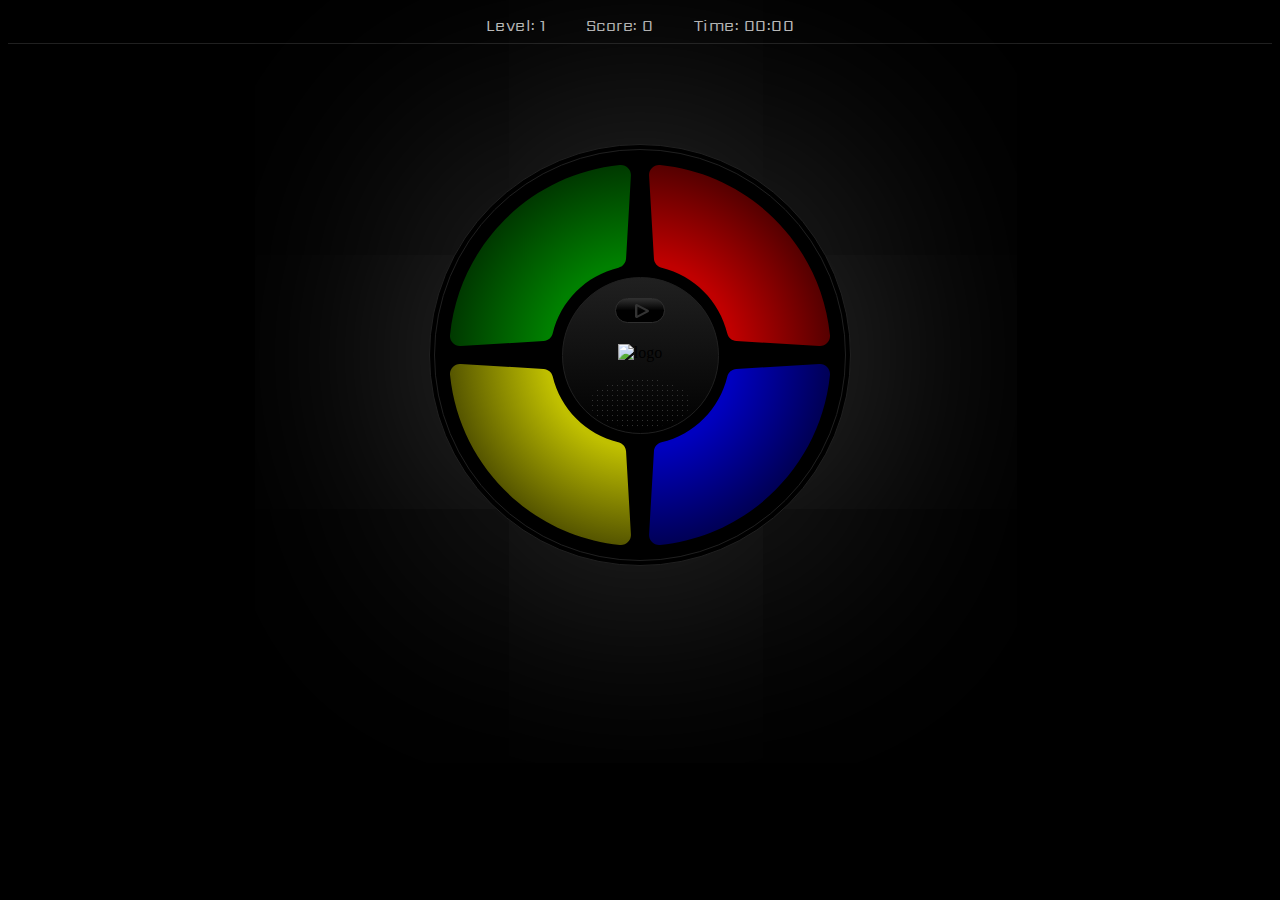
==== index.html @ 6c6303a7 "Edit SIMON GAME" ====
<!DOCTYPE html>
<html lang="en">
<head>
    <meta charset="UTF-8">
    <meta name="viewport" content="width=device-width, initial-scale=1.0">
    <title>Simon Game</title>
    <link rel="stylesheet" href="./normalize.css">
    <link rel="stylesheet" href="./fonts.css">
    <link rel="stylesheet" type="text/css" href="./styles.css">
    <link rel="stylesheet" href="./breakpoints.css">
</head>
<body>
    <div id="bar">
        <span id="level">Level: 1</span>
        <span id="score">
            Score: <span id="points">0</span>
        </span>
        <span id="timer">
            Time: <span id="minutes">00</span>:<span id="seconds">00</span>
        </span>
    </div>
    <div id="board-container">
        <div id="board">
            <div id="center-circle">
                <div id="button-container">
                    <button id="start-button" onclick="startGame()">
                        <img id="power-icon" src="./img/play-icon.svg" alt="power-icon"/>
                        <img id="play-icon" src="./img/play-icon.svg" alt="play-icon" style="display: none"/>
                        <img id="reset-icon" src="./img/reset-icon.svg" alt="reset-icon" style="display: none"/>
                    </button>
                </div>
                <img id="logo" src="./img/simon-logo.svg" alt="logo"/>
                <div id="semicirculo"></div>
            </div>
            <button class="button" id="green-button" onclick="handleButtonClick(0)"></button>
            <button class="button" id="red-button" onclick="handleButtonClick(1)"></button>
            <button class="button" id="blue-button" onclick="handleButtonClick(2)"></button>
            <button class="button" id="yellow-button" onclick="handleButtonClick(3)"></button>
            <!-- <button class="btn green" id="green-button" onclick="handleButtonClick(0)"></button>
            <button class="btn red" id="red-button" onclick="handleButtonClick(1)"></button>
            <button class="btn yellow" id="blue-button" onclick="handleButtonClick(2)"></button>
            <button class="btn blue" id="yellow-button" onclick="handleButtonClick(3)"></button> -->
        </div>
        <p class="game-over" id="game-over">GAME<br>OVER</p>
    </div>
    <script src="./script.js"></script>
</body>
</html>
---- fonts.css ----
@font-face {
    font-family: 'Early GameBoy';
    src: url(./fonts/early-gameboy.ttf);
}

@font-face {
    font-family: 'De Pixel';
    src: url(./fonts/depixelhalbfett.ttf);
}

@font-face {
    font-family: 'Sarpanch Black';
    src: url(./fonts/sarpanch-black.ttf);
}

@font-face {
    font-family: 'Sarpanch Bold';
    src: url(./fonts/sarpanch-bold.ttf);
}

@font-face {
    font-family: 'Sarpanch ExtraBold';
    src: url(./fonts/sarpanch-extrabold.ttf);
}

@font-face {
    font-family: 'Sarpanch Medium';
    src: url(./fonts/sarpanch-medium.ttf);
}

@font-face {
    font-family: 'Sarpanch Regular';
    src: url(./fonts/sarpanch-regular.ttf);
}

@font-face {
    font-family: 'Sarpanch SemiBold';
    src: url(./fonts/sarpanch-semibold.ttf);
}
---- styles.css ----
body {
    background-color: #000000;
    display: flex;
    flex-direction: column;
    justify-content: flex-start;
    align-items: center;
}

#bar {
    display: flex;
    flex-direction: row;
    justify-content: center;
    align-items: center;
    background-color: #000000;
    border-bottom: 1px solid #202020;
    width: 100%;
    height: 35px;
    margin-bottom: 50px;
}

#board-container {
    position: relative;
    width: 420px;
    height: 420px;
    border-radius: 50%;
    background-color: #000000;
    display: flex;
    justify-content: center;
    align-items: center;
    margin: 50px;
    box-shadow: 0 0 500px #454545;
    border: 1px solid #202020;
}

#board {
    position: relative;
    width: 410px;
    height: 410px;
    border-radius: 50%;
    background-color: #000000;
    display: flex;
    justify-content: center;
    align-items: center;
    border: 1px solid #202020;
}

#center-circle {
    display: flex;
    flex-direction: column;
    width: 155px;
    height: 155px;
    border: 1px solid #202020;
    border-radius: 50%;
    justify-content: center;
    align-items: center;
    background: #000000 linear-gradient(#202020 0%, #000000 100%);
}

#logo {
    height: 23px;
}

#start-button {
    display: flex;
    width: 50px;
    height: 25px;
    font-size: 12px;
    background: #000000 linear-gradient(#2f2f2f 0%, #000000 50%);
    border-radius: 50px;
    cursor: pointer;
    border: none;
    justify-content: center;
    align-items: center;
    border: 1px solid #2f2f2f;
    color: #ffffff
}

#button-container {
    display: flex;
    justify-content: center;
    align-items: center;
    height: 66px;
}

#power-icon,
#reset-icon {
    width: 14px;
    /* height: 14px; */
}

#power-icon,
#play-icon {
    margin-left: 4.5px;
}

#semicirculo {
    width: 100px;
    height: 50px;
    margin: 11px 0 5px 0;
    background: radial-gradient(#333333 0.5px, transparent 0);
    background-size: 5px 5px;
    border-radius: 100% 100% 100% 100%;
}

.button {
    position: absolute;
    width: 380px;
    height: 380px;
    /* opacity: 0.5; */
    cursor: pointer;
    border: none;
    clip-path: path("m102.75,168.34h0c7.8-32.4,33.34-57.9,65.77-65.63h0c4.22-1.01,7.29-4.73,7.55-9.12l4.85-83.01c.36-6.16-4.9-11.14-11.04-10.53C80.28,9.05,9.05,80.28.05,169.88c-.62,6.14,4.36,11.4,10.53,11.04l83.01-4.85c4.45-.26,8.22-3.41,9.16-7.72h0Z");
}

#green-button {
    transform: rotate(0deg);
    /* background: radial-gradient(circle, green 35%, #000000 100%); */
    background: radial-gradient(circle, rgb(0, 128, 0) 35%, #000000 100%);
    /* background: radial-gradient(circle, rgb(0, 192, 0) 35%, #000000 100%); */
}

#red-button {
    transform: rotate(90deg);
    /* background: radial-gradient(circle, red 35%, #000000 100%); */
    background: radial-gradient(circle, rgb(192, 0, 0) 35%, #000000 100%);
    /* background: radial-gradient(circle, rgb(255, 0, 0) 35%, #000000 100%); */
}

#blue-button {
    transform: rotate(180deg);
    /* background: radial-gradient(circle, blue 35%, #000000 100%); */
    background: radial-gradient(circle, rgb(0, 0, 192) 35%, #000000 100%);
    /* background: radial-gradient(circle, rgb(0, 0, 255) 35%, #000000 100%); */
}

#yellow-button {
    transform: rotate(270deg);
    /* background: radial-gradient(circle, yellow 35%, #000000 100%); */
    background: radial-gradient(circle, rgb(192, 192, 0) 35%, #000000 100%);
    /* background: radial-gradient(circle, rgb(255, 255, 0) 35%, #000000 100%); */
}

h2 {
    color: #ffffff;
    margin: 30px;
}

#level,
#score,
#timer {
    font-family: 'Sarpanch Regular';
    text-align: center;
    font-size: 16px;
    color: #c0c0c0;
    margin: 20px;
    letter-spacing: 0.5px;
}

.active {
    /* opacity: 1; */
    /* filter: brightness(150%) contrast(150%); */
    filter: brightness(150%);
    /* filter: contrast(150%); */
  }
  

.button:active {
    /* opacity: 1; */
    /* filter: brightness(150%) contrast(150%); */
    filter: brightness(150%);
    /* filter: contrast(150%); */
  }

.game-over {
    position: absolute;
    text-align: center;
    font-size: 100px;
    color: #ff0000;
    font-family: 'Sarpanch Black';
    line-height: 75px;
    display: none;
    -webkit-text-stroke: 2px rgb(255, 255, 255);
}
---- breakpoints.css ----
/*
  device = laptops, desktops
  screen = B/w 1025px x 1280px
  MacBook Pro (Retina, Mid 2012) = width: 2880px x height:1800px
 */
 @media only screen and (min-width: 1024px) {
}

/*
  device = tablets
  screen = B/w 768px x 1024px
 */
@media only screen and (min-width: 640px) and (max-width: 1023px) {
}

/*
  device = mobiles
  screen = B/w 320px x 768px
  iPhone 11 Pro Max = width: 1242px x height:2688px
 */
@media only screen and (max-width: 639px) {
}
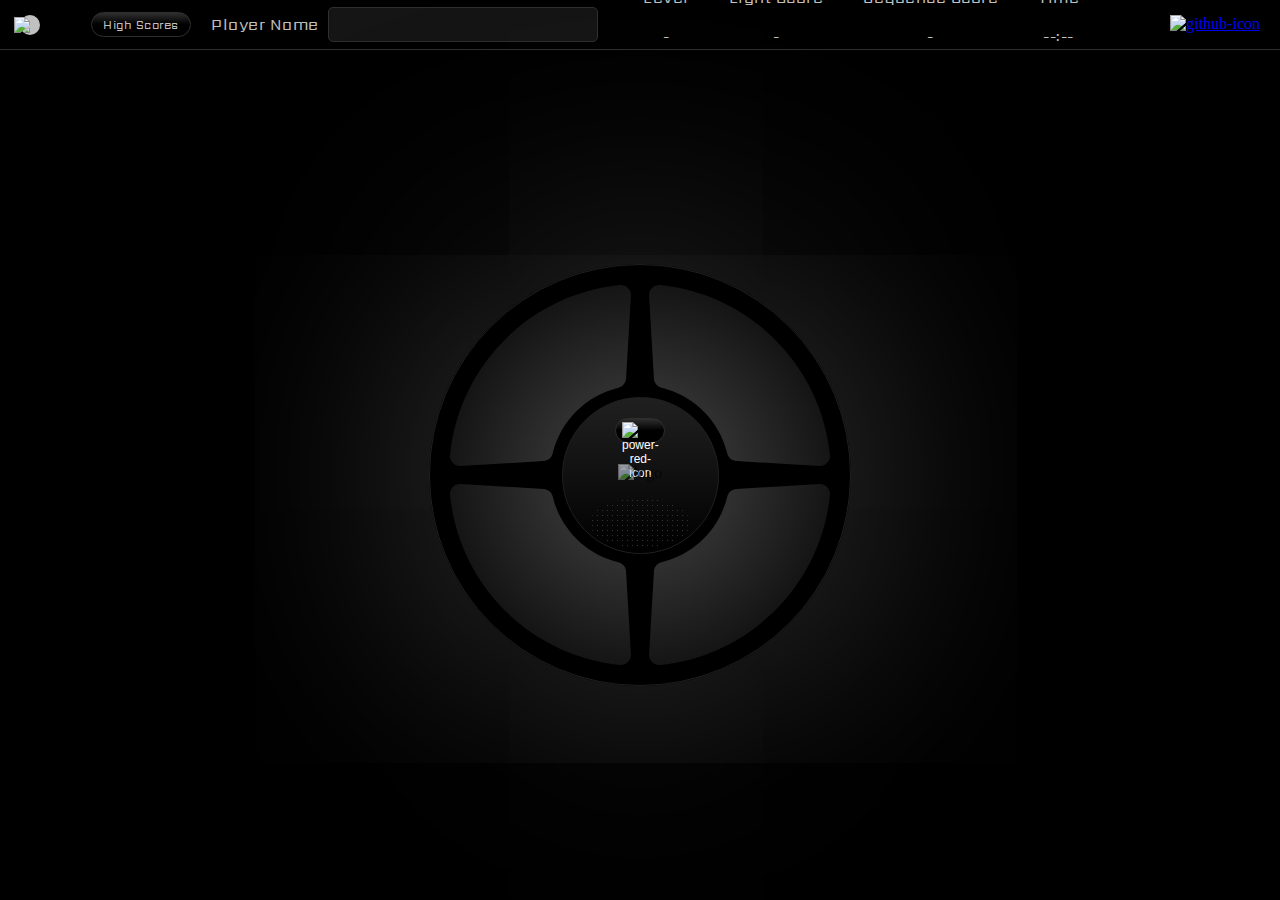
==== commit 324f000e: "Edit SIMON GAME" ====
--- a/index.html
+++ b/index.html
@@ -11,37 +11,84 @@
 </head>
 <body>
     <div id="bar">
-        <span id="level">Level: 1</span>
-        <span id="score">
-            Score: <span id="points">0</span>
-        </span>
-        <span id="timer">
-            Time: <span id="minutes">00</span>:<span id="seconds">00</span>
-        </span>
+        <a id="user-icon-container" href="./subscription.html" title="User">
+            <img id="user-icon" src="./img/user.svg" alt="user-icon"/>
+        </a>
+        <div id="central-bar">
+            <button id="high-scores-button" onclick="handleHighScores()">High Scores</button>
+            <span id="player-name-container">
+                <label for="player-name">Player Name</label>
+                <input type="text" id="player-name" placeholder="" disabled/>
+            </span>
+            <span id="level">
+                Level<p id="level-number">-</p>
+            </span>
+            <span id="light-score">
+                Light Score<p id="light-score-points">-</p>
+            </span>
+            <span id="sequence-score">
+                Sequence Score<p id="sequence-score-points">-</p>
+            </span>
+            <span id="timer">
+                Time<p id="timer-content"><span id="minutes">--</span>:<span id="seconds">--</span></p>
+            </span>
+        </div>
+        <a id="github-icon-container" href="https://github.com/pedrotraverso/SIMON-GAME.git" target="_blank" title="GitHub">
+            <img id="github-icon" src="./img/github-icon.svg" alt="github-icon"/>
+        </a>
     </div>
-    <div id="board-container">
-        <div id="board">
+    <div id="high-scores-container">
+        <div id="hidden-high-scores-container">
+            <div id="high-scores-title">
+                <h2>High Scores</h2>
+                <button id="delete-high-scores-button" title="Delete">
+                    <img id="delete-icon" src="./img/delete.svg" alt="delete-icon"/>
+                </button>
+            </div>
+            <table id="high-scores-table">
+                <thead>
+                    <tr>
+                        <th>Player</th>
+                        <th>Level</th>
+                        <th>Light Score</th>
+                        <th>Date</th>
+                        <th>Time</th>
+                    </tr>
+                </thead>
+                <tbody></tbody>
+            </table>
+        </div>
+    </div>
+    <div id="main-container">
+        <div id="board-container">
             <div id="center-circle">
-                <div id="button-container">
-                    <button id="start-button" onclick="startGame()">
-                        <img id="power-icon" src="./img/play-icon.svg" alt="power-icon"/>
-                        <img id="play-icon" src="./img/play-icon.svg" alt="play-icon" style="display: none"/>
-                        <img id="reset-icon" src="./img/reset-icon.svg" alt="reset-icon" style="display: none"/>
+                <div id="board-buttons-container">
+                    <button id="turn-on-button" title="Turn-on">
+                        <img id="power-red-icon" src="./img/power-red-icon.svg" alt="power-red-icon"/>
+                    </button>
+                    <button id="turn-off-button" title="Turn-off">
+                        <img id="power-green-icon" src="./img/power-green-icon.svg" alt="power-green-icon"/>
+                    </button>
+                    <button id="play-restart-button">
+                        <img id="play-icon" src="./img/play-icon.svg" alt="play-icon"/>
+                        <img id="restart-icon" src="./img/restart-icon.svg" alt="restart-icon"/>
                     </button>
                 </div>
                 <img id="logo" src="./img/simon-logo.svg" alt="logo"/>
-                <div id="semicirculo"></div>
+                <div id="semicircle"></div>
             </div>
-            <button class="button" id="green-button" onclick="handleButtonClick(0)"></button>
-            <button class="button" id="red-button" onclick="handleButtonClick(1)"></button>
-            <button class="button" id="blue-button" onclick="handleButtonClick(2)"></button>
-            <button class="button" id="yellow-button" onclick="handleButtonClick(3)"></button>
-            <!-- <button class="btn green" id="green-button" onclick="handleButtonClick(0)"></button>
-            <button class="btn red" id="red-button" onclick="handleButtonClick(1)"></button>
-            <button class="btn yellow" id="blue-button" onclick="handleButtonClick(2)"></button>
-            <button class="btn blue" id="yellow-button" onclick="handleButtonClick(3)"></button> -->
+            <button class="light-button" id="green-button" onclick="handleLightButtonClick(0)"></button>
+            <button class="light-button" id="red-button" onclick="handleLightButtonClick(1)"></button>
+            <button class="light-button" id="blue-button" onclick="handleLightButtonClick(2)"></button>
+            <button class="light-button" id="yellow-button" onclick="handleLightButtonClick(3)"></button>
         </div>
-        <p class="game-over" id="game-over">GAME<br>OVER</p>
+        <div id="game-over-container">
+            <h1>GAME OVER</h1>
+            <div id="game-over-buttons-container">
+                <button class="game-over-button" title="Restart" onclick="restartGame()">Restart</button>
+                <button class="game-over-button" title="Exit" onclick="exitGame()">Exit</button>
+            </div>
+        </div>
     </div>
     <script src="./script.js"></script>
 </body>
--- a/styles.css
+++ b/styles.css
@@ -1,46 +1,80 @@
 body {
+    display: grid;
+    grid-template-rows: 50px 1fr;
+    grid-template-columns: 30% 1fr;
+    height: 100vh;
+    margin: 0;
     background-color: #000000;
+}
+
+#bar {
+    grid-column-start: 1;
+    grid-column-end: 3;
+    display: flex;
+    flex-direction: row;
+    justify-content: space-between;
+    align-items: center;
+    background-color:#000000;
+    border-bottom: 1px solid #2f2f2f;
+}
+
+#central-bar {
+    display: flex;
+    justify-content: center;
+    align-items: center;
+}
+
+#high-scores-container {
+    display: none;
+    grid-column-start: 1;
+    grid-column-end: 2;
+    grid-row-start: 2;
+    grid-row-end: 3;
+    background-color: #000000;
+    flex-direction: row;
+    justify-content: center;
+    align-items: flex-start;
+    border-right: 1px solid #2f2f2f;
+    font-family: 'Sarpanch Regular';
+    text-align: center;
+    font-size: 14px;
+    color: #c0c0c0;
+    letter-spacing: 0.5px;
+}
+
+#hidden-high-scores-container {
+    width: 100%;
+    padding: 0 30px;
+}
+
+#main-container {
+    grid-column-start: 1;
+    grid-column-end: 3;
+    grid-row-start: 2;
+    grid-row-end: 3;
+    background-color: #000000;
+    display: flex;
+    justify-content: center;
+    align-items: center;
+}
+
+#main-container {
     display: flex;
     flex-direction: column;
-    justify-content: flex-start;
-    align-items: center;
-}
-
-#bar {
-    display: flex;
-    flex-direction: row;
-    justify-content: center;
-    align-items: center;
-    background-color: #000000;
-    border-bottom: 1px solid #202020;
-    width: 100%;
-    height: 35px;
-    margin-bottom: 50px;
+    justify-content: center;
+    align-items: center;
 }
 
 #board-container {
     position: relative;
-    width: 420px;
-    height: 420px;
+    min-width: 420px;
+    min-height: 420px;
     border-radius: 50%;
-    background-color: #000000;
     display: flex;
     justify-content: center;
     align-items: center;
     margin: 50px;
     box-shadow: 0 0 500px #454545;
-    border: 1px solid #202020;
-}
-
-#board {
-    position: relative;
-    width: 410px;
-    height: 410px;
-    border-radius: 50%;
-    background-color: #000000;
-    display: flex;
-    justify-content: center;
-    align-items: center;
     border: 1px solid #202020;
 }
 
@@ -60,7 +94,7 @@
     height: 23px;
 }
 
-#start-button {
+#turn-on-button {
     display: flex;
     width: 50px;
     height: 25px;
@@ -75,25 +109,96 @@
     color: #ffffff
 }
 
-#button-container {
+#turn-off-button {
+    display: flex;
+    width: 24.5px;
+    height: 25px;
+    font-size: 12px;
+    background: #000000 linear-gradient(#2f2f2f 0%, #000000 50%);
+    border-radius: 50px 0 0 50px;
+    cursor: pointer;
+    border: none;
+    justify-content: center;
+    align-items: center;
+    border: 1px solid #2f2f2f;
+    color: #ffffff;
+    margin-right: 0.5px;
+}
+
+#play-restart-button {
+    display: flex;
+    width: 24.5px;
+    height: 25px;
+    font-size: 12px;
+    background: #000000 linear-gradient(#2f2f2f 0%, #000000 50%);
+    border-radius: 0 50px 50px 0;
+    cursor: pointer;
+    border: none;
+    justify-content: center;
+    align-items: center;
+    border: 1px solid #2f2f2f;
+    color: #ffffff;
+    margin-left: 0.5px;
+}
+
+#board-buttons-container {
     display: flex;
     justify-content: center;
     align-items: center;
     height: 66px;
 }
 
-#power-icon,
-#reset-icon {
+#power-red-icon {
     width: 14px;
-    /* height: 14px; */
-}
-
-#power-icon,
+    margin-top: 2px;
+}
+
+#power-green-icon {
+    height: 12px;
+    margin-top: 2px;
+    margin-left: 2px;
+}
+
 #play-icon {
-    margin-left: 4.5px;
-}
-
-#semicirculo {
+    height: 11px;
+    margin-top: 2px;
+}
+
+#restart-icon {
+    height: 11px;
+    margin-top: 2px;
+    margin-right: 2px;
+}
+
+#user-icon-container {
+    display: flex;
+    justify-content: center;
+    align-items:flex-end;
+    margin-left: 20px;
+    width: 20px;
+    height: 20px;
+    border-radius: 50%;
+    background-color: #c0c0c0;
+}
+
+#user-icon {
+    height: 18px;
+    cursor: pointer;
+}
+
+#github-icon-container {
+    display: flex;
+    justify-content: center;
+    align-items: center;
+    margin: 20px;
+}
+
+#github-icon {
+    height: 20px;
+    cursor: pointer;
+}
+
+#semicircle {
     width: 100px;
     height: 50px;
     margin: 11px 0 5px 0;
@@ -102,51 +207,48 @@
     border-radius: 100% 100% 100% 100%;
 }
 
-.button {
+.light-button {
     position: absolute;
     width: 380px;
     height: 380px;
-    /* opacity: 0.5; */
     cursor: pointer;
     border: none;
     clip-path: path("m102.75,168.34h0c7.8-32.4,33.34-57.9,65.77-65.63h0c4.22-1.01,7.29-4.73,7.55-9.12l4.85-83.01c.36-6.16-4.9-11.14-11.04-10.53C80.28,9.05,9.05,80.28.05,169.88c-.62,6.14,4.36,11.4,10.53,11.04l83.01-4.85c4.45-.26,8.22-3.41,9.16-7.72h0Z");
+}
+
+.light-button-active {
+    filter: brightness(150%);
+}
+
+.light-button-disabled {
+    pointer-events: none;
+    cursor: default;
 }
 
 #green-button {
     transform: rotate(0deg);
-    /* background: radial-gradient(circle, green 35%, #000000 100%); */
     background: radial-gradient(circle, rgb(0, 128, 0) 35%, #000000 100%);
-    /* background: radial-gradient(circle, rgb(0, 192, 0) 35%, #000000 100%); */
 }
 
 #red-button {
     transform: rotate(90deg);
-    /* background: radial-gradient(circle, red 35%, #000000 100%); */
     background: radial-gradient(circle, rgb(192, 0, 0) 35%, #000000 100%);
-    /* background: radial-gradient(circle, rgb(255, 0, 0) 35%, #000000 100%); */
 }
 
 #blue-button {
     transform: rotate(180deg);
-    /* background: radial-gradient(circle, blue 35%, #000000 100%); */
     background: radial-gradient(circle, rgb(0, 0, 192) 35%, #000000 100%);
-    /* background: radial-gradient(circle, rgb(0, 0, 255) 35%, #000000 100%); */
 }
 
 #yellow-button {
     transform: rotate(270deg);
-    /* background: radial-gradient(circle, yellow 35%, #000000 100%); */
     background: radial-gradient(circle, rgb(192, 192, 0) 35%, #000000 100%);
-    /* background: radial-gradient(circle, rgb(255, 255, 0) 35%, #000000 100%); */
-}
-
-h2 {
-    color: #ffffff;
-    margin: 30px;
-}
-
+}
+
+#player-name-container,
 #level,
-#score,
+#light-score,
+#sequence-score,
 #timer {
     font-family: 'Sarpanch Regular';
     text-align: center;
@@ -156,28 +258,124 @@
     letter-spacing: 0.5px;
 }
 
-.active {
-    /* opacity: 1; */
-    /* filter: brightness(150%) contrast(150%); */
-    filter: brightness(150%);
-    /* filter: contrast(150%); */
-  }
-  
-
-.button:active {
-    /* opacity: 1; */
-    /* filter: brightness(150%) contrast(150%); */
-    filter: brightness(150%);
-    /* filter: contrast(150%); */
-  }
-
-.game-over {
-    position: absolute;
-    text-align: center;
-    font-size: 100px;
-    color: #ff0000;
+#player-name {
+    background-color: #151515;
+    border: 1px solid #2f2f2f;
+    border-radius: 5px;
+    font-family: 'Sarpanch Regular';
+    text-align: start;
+    font-size: 16px;
+    color: #c0c0c0;
+    margin: 5px;
+    padding: 5px;
+    letter-spacing: 0.5px;
+}
+
+h1 {
+    font-size: 50px;
+    color: #000000;
     font-family: 'Sarpanch Black';
     line-height: 75px;
+    -webkit-text-stroke: 2px #c0c0c0;
+}
+
+h2 {
+    color: #c0c0c0;
+    margin: 30px;
+}
+
+#game-over-container {
     display: none;
-    -webkit-text-stroke: 2px rgb(255, 255, 255);
+    position: fixed;
+    z-index: 1;
+    overflow: auto;
+    background-color: #000000;
+    width: 400px;
+    height: 200px;
+    border-radius: 10px;
+    box-shadow: 0 0 500px #454545;
+    text-align: center;
+}
+
+#game-over-buttons-container {
+    display: flex;
+    justify-content: center;
+    align-items: center;
+}
+
+.game-over-button {
+    font-family: 'Sarpanch Regular';
+    letter-spacing: 0.5px;
+    display: flex;
+    width: 100px;
+    height: 25px;
+    font-size: 12px;
+    background: #000000 linear-gradient(#2f2f2f 0%, #000000 50%);
+    border-radius: 50px;
+    cursor: pointer;
+    border: none;
+    justify-content: center;
+    align-items: center;
+    border: 1px solid #2f2f2f;
+    color: #c0c0c0;
+    margin: 0 10px;
+}
+
+#high-scores-button {
+    font-family: 'Sarpanch Regular';
+    letter-spacing: 0.5px;
+    display: flex;
+    width: 100px;
+    height: 25px;
+    font-size: 12px;
+    background: #000000 linear-gradient(#2f2f2f 0%, #000000 50%);
+    border-radius: 50px;
+    cursor: pointer;
+    border: none;
+    justify-content: center;
+    align-items: center;
+    border: 1px solid #2f2f2f;
+    color: #c0c0c0;
+}
+
+#delete-high-scores-button {
+    display: flex;
+    justify-content: center;
+    align-items: center;
+    width: 25px;
+    height: 25px;
+    background: transparent;
+    border-radius: 50px;
+    cursor: pointer;
+    border: none;
+}
+
+#delete-icon {
+    height: 16px;
+    cursor: pointer;
+}
+
+#high-scores-table {
+    width: 100%;
+    border-collapse: collapse;
+}
+
+#high-scores-table th, #high-scores-table td {
+    border: 1px solid #1a1a1a;
+    padding: 8px;
+    text-align: center;
+}
+
+#high-scores-table th {
+    color: #c0c0c0;
+}
+
+#high-scores-table tbody {
+    color: #757575;
+}
+
+#high-scores-title {
+    display: flex;
+    justify-content: center;
+    align-items: center;
 }--- a/breakpoints.css
+++ b/breakpoints.css
@@ -3,20 +3,17 @@
   screen = B/w 1025px x 1280px
   MacBook Pro (Retina, Mid 2012) = width: 2880px x height:1800px
  */
- @media only screen and (min-width: 1024px) {
-}
+@media only screen and (min-width: 1024px) {}
 
 /*
   device = tablets
   screen = B/w 768px x 1024px
  */
-@media only screen and (min-width: 640px) and (max-width: 1023px) {
-}
+@media only screen and (min-width: 640px) and (max-width: 1023px) {}
 
 /*
   device = mobiles
   screen = B/w 320px x 768px
   iPhone 11 Pro Max = width: 1242px x height:2688px
  */
-@media only screen and (max-width: 639px) {
-}+@media only screen and (max-width: 639px) {}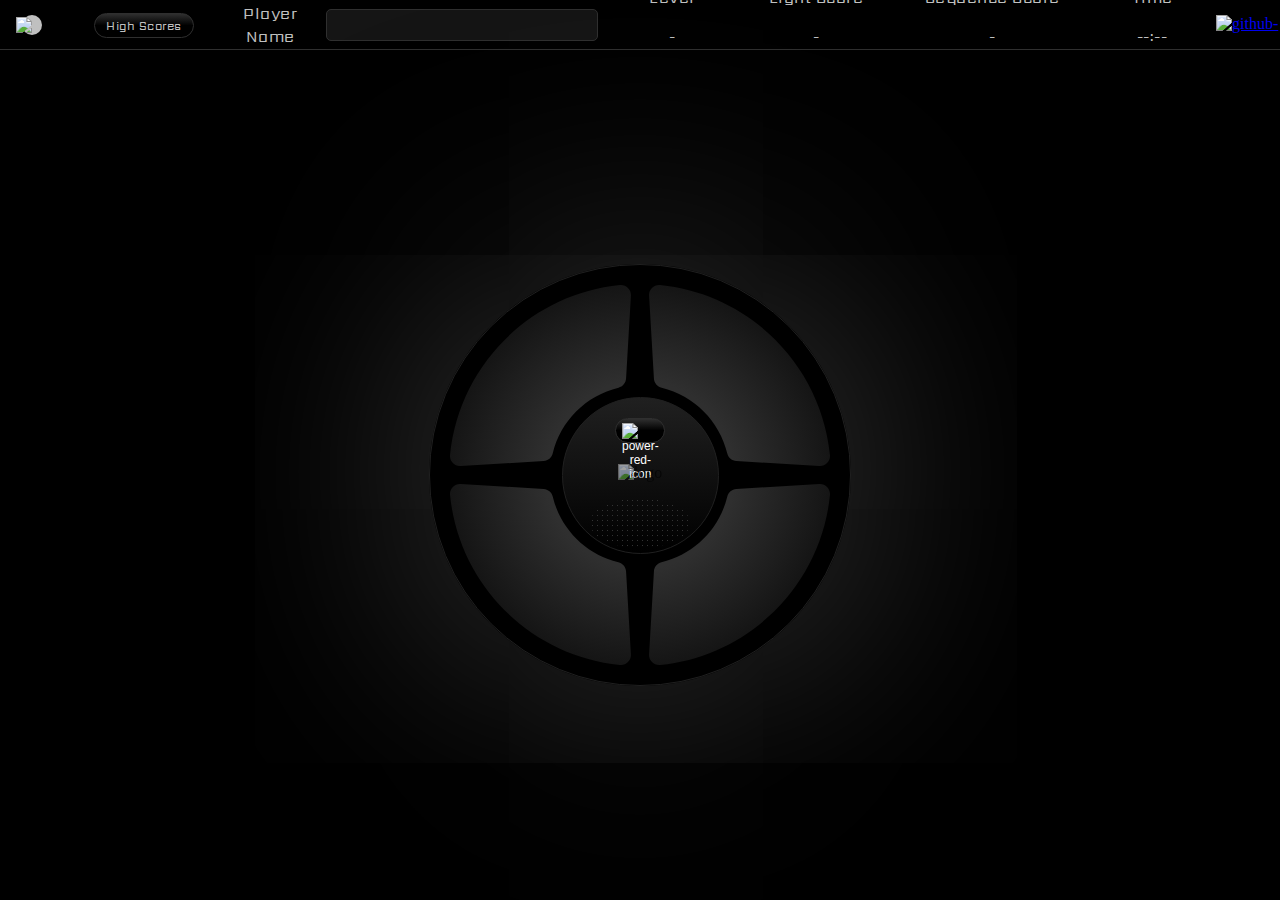
==== commit 0f2efcc4: "Edit SIMON GAME" ====
--- a/index.html
+++ b/index.html
@@ -14,25 +14,23 @@
         <a id="user-icon-container" href="./subscription.html" title="User">
             <img id="user-icon" src="./img/user.svg" alt="user-icon"/>
         </a>
-        <div id="central-bar">
-            <button id="high-scores-button" onclick="handleHighScores()">High Scores</button>
-            <span id="player-name-container">
-                <label for="player-name">Player Name</label>
-                <input type="text" id="player-name" placeholder="" disabled/>
-            </span>
-            <span id="level">
-                Level<p id="level-number">-</p>
-            </span>
-            <span id="light-score">
-                Light Score<p id="light-score-points">-</p>
-            </span>
-            <span id="sequence-score">
-                Sequence Score<p id="sequence-score-points">-</p>
-            </span>
-            <span id="timer">
-                Time<p id="timer-content"><span id="minutes">--</span>:<span id="seconds">--</span></p>
-            </span>
-        </div>
+        <button id="high-scores-button" onclick="handleHighScores()">High Scores</button>
+        <span id="player-name-container">
+            <label for="player-name">Player Name</label>
+            <input type="text" id="player-name" placeholder="" disabled/>
+        </span>
+        <span id="level">
+            Level<p id="level-number">-</p>
+        </span>
+        <span id="light-score">
+            Light Score<p id="light-score-points">-</p>
+        </span>
+        <span id="sequence-score">
+            Sequence Score<p id="sequence-score-points">-</p>
+        </span>
+        <span id="timer">
+            Time<p id="timer-content"><span id="minutes">--</span>:<span id="seconds">--</span></p>
+        </span>
         <a id="github-icon-container" href="https://github.com/pedrotraverso/SIMON-GAME.git" target="_blank" title="GitHub">
             <img id="github-icon" src="./img/github-icon.svg" alt="github-icon"/>
         </a>
--- a/styles.css
+++ b/styles.css
@@ -10,26 +10,20 @@
 #bar {
     grid-column-start: 1;
     grid-column-end: 3;
-    display: flex;
-    flex-direction: row;
-    justify-content: space-between;
-    align-items: center;
-    background-color:#000000;
+    display: grid;
+    grid-template-rows: 50px;
+    /* grid-template-columns: 10% 12.5% 30% 7.5% 10% 12.5% 7.5% 10%; */
+    grid-template-columns: 5% 12.5% 30% 10% 12.5% 15% 10% 5%;
+    background-color: #000000;
     border-bottom: 1px solid #2f2f2f;
-}
-
-#central-bar {
-    display: flex;
-    justify-content: center;
-    align-items: center;
 }
 
 #high-scores-container {
     display: none;
+    grid-row-start: 2;
+    grid-row-end: 3;
     grid-column-start: 1;
     grid-column-end: 2;
-    grid-row-start: 2;
-    grid-row-end: 3;
     background-color: #000000;
     flex-direction: row;
     justify-content: center;
@@ -48,21 +42,20 @@
 }
 
 #main-container {
+    grid-row-start: 2;
+    grid-row-end: 3;
     grid-column-start: 1;
     grid-column-end: 3;
-    grid-row-start: 2;
-    grid-row-end: 3;
     background-color: #000000;
     display: flex;
-    justify-content: center;
-    align-items: center;
-}
-
-#main-container {
-    display: flex;
-    flex-direction: column;
-    justify-content: center;
-    align-items: center;
+    flex-direction: column;
+    justify-content: center;
+    align-items: center;
+}
+
+#hidden-main-container {
+    width: 100%;
+    /* padding: 0 30px; */
 }
 
 #board-container {
@@ -150,7 +143,7 @@
 
 #power-red-icon {
     width: 14px;
-    margin-top: 2px;
+    margin-top: 3px;
 }
 
 #power-green-icon {
@@ -161,20 +154,28 @@
 
 #play-icon {
     height: 11px;
-    margin-top: 2px;
+    margin-top: 3px;
 }
 
 #restart-icon {
     height: 11px;
-    margin-top: 2px;
+    margin-top: 3px;
     margin-right: 2px;
 }
 
 #user-icon-container {
-    display: flex;
-    justify-content: center;
-    align-items:flex-end;
-    margin-left: 20px;
+    grid-row-start: 1;
+    grid-row-end: 2;
+    grid-column-start: 1;
+    grid-column-end: 2;
+    display: flex;
+    /* justify-self: flex-start; */
+    justify-self: center;
+    align-self: center;
+    justify-content: center;
+    align-items: flex-end;
+    /* margin-left: 30px; */
+    /* margin: 20px; */
     width: 20px;
     height: 20px;
     border-radius: 50%;
@@ -187,10 +188,15 @@
 }
 
 #github-icon-container {
-    display: flex;
-    justify-content: center;
-    align-items: center;
-    margin: 20px;
+    grid-row-start: 1;
+    grid-row-end: 2;
+    grid-column-start: 8;
+    grid-column-end: 9;
+    display: flex;
+    /* justify-content: flex-end; */
+    justify-content: center;
+    align-items: center;
+    /* margin-right: 30px; */
 }
 
 #github-icon {
@@ -254,8 +260,56 @@
     text-align: center;
     font-size: 16px;
     color: #c0c0c0;
-    margin: 20px;
+    /* margin: 20px; */
     letter-spacing: 0.5px;
+    display: flex;
+    justify-content: center;
+    align-items: center;
+}
+
+#player-name-container {
+    grid-row-start: 1;
+    grid-row-end: 2;
+    grid-column-start: 3;
+    grid-column-end: 4;
+    /* width: 340px; */
+    /* flex-direction: column; */
+}
+
+#level {
+    grid-row-start: 1;
+    grid-row-end: 2;
+    grid-column-start: 4;
+    grid-column-end: 5;
+    /* width: 50px; */
+    flex-direction: column;
+}
+
+#light-score {
+    grid-row-start: 1;
+    grid-row-end: 2;
+    grid-column-start: 5;
+    grid-column-end: 6;
+    /* width: 100px; */
+    flex-direction: column;
+}
+
+#sequence-score {
+    grid-row-start: 1;
+    grid-row-end: 2;
+    grid-column-start: 6;
+    grid-column-end: 7;
+    /* width: 140px; */
+    flex-direction: column;
+}
+
+#timer {
+    grid-row-start: 1;
+    grid-row-end: 2;
+    grid-column-start: 7;
+    grid-column-end: 8;
+    /* width: 50px; */
+    flex-direction: column;
 }
 
 #player-name {
@@ -266,9 +320,11 @@
     text-align: start;
     font-size: 16px;
     color: #c0c0c0;
-    margin: 5px;
-    padding: 5px;
+    margin: 10px;
+    padding: 0 10px;
     letter-spacing: 0.5px;
+    width: 250px;
+    height: 30px;
 }
 
 h1 {
@@ -322,6 +378,10 @@
 }
 
 #high-scores-button {
+    grid-row-start: 1;
+    grid-row-end: 2;
+    grid-column-start: 2;
+    grid-column-end: 3;
     font-family: 'Sarpanch Regular';
     letter-spacing: 0.5px;
     display: flex;
@@ -332,10 +392,13 @@
     border-radius: 50px;
     cursor: pointer;
     border: none;
-    justify-content: center;
-    align-items: center;
-    border: 1px solid #2f2f2f;
-    color: #c0c0c0;
+    justify-self: center;
+    align-self: center;
+    justify-content: center;
+    align-items: center;
+    border: 1px solid #2f2f2f;
+    color: #c0c0c0;
+    /* margin: 20px; */
 }
 
 #delete-high-scores-button {
@@ -360,7 +423,8 @@
     border-collapse: collapse;
 }
 
-#high-scores-table th, #high-scores-table td {
+#high-scores-table th,
+#high-scores-table td {
     border: 1px solid #1a1a1a;
     padding: 8px;
     text-align: center;
--- a/breakpoints.css
+++ b/breakpoints.css
@@ -1,19 +1,169 @@
-/*
-  device = laptops, desktops
-  screen = B/w 1025px x 1280px
-  MacBook Pro (Retina, Mid 2012) = width: 2880px x height:1800px
- */
+/* 
+    device = laptops, desktops
+    screen = B/w 1025px x 1280px
+    MacBook Pro (Retina, Mid 2012) = width: 2880px x height:1800px
+*/
 @media only screen and (min-width: 1024px) {}
 
-/*
-  device = tablets
-  screen = B/w 768px x 1024px
- */
+/* 
+    device = tablets
+    screen = B/w 768px x 1024px
+*/
 @media only screen and (min-width: 640px) and (max-width: 1023px) {}
 
-/*
-  device = mobiles
-  screen = B/w 320px x 768px
-  iPhone 11 Pro Max = width: 1242px x height:2688px
- */
-@media only screen and (max-width: 639px) {}+/* 
+    device = mobiles
+    screen = B/w 320px x 768px
+    iPhone 11 Pro Max = width: 1242px x height:2688px
+*/
+@media only screen and (max-width: 639px) {
+    body {
+        display: grid;
+        grid-template-rows: 150px 1fr;
+        grid-template-columns: 1fr;
+        height: 100vh;
+        margin: 0;
+        background-color: #000000;
+    }
+
+    #bar {
+        grid-row-start: 1;
+        grid-row-end: 2;
+        grid-column-start: 1;
+        grid-column-end: 2;
+        display: grid;
+        grid-template-rows: repeat(3, 50px);
+        grid-template-columns: repeat(4, 1fr);
+        background-color: #000000;
+        border-bottom: 1px solid #2f2f2f;
+    }
+
+    #high-scores-container {
+        display: none;
+        grid-row-start: 2;
+        grid-row-end: 3;
+        grid-column-start: 1;
+        grid-column-end: 2;
+        background-color: #000000;
+        flex-direction: row;
+        justify-content: center;
+        align-items: flex-start;
+        border-right: 1px solid #2f2f2f;
+        font-family: 'Sarpanch Regular';
+        text-align: center;
+        font-size: 14px;
+        color: #c0c0c0;
+        letter-spacing: 0.5px;
+    }
+
+    #main-container {
+        grid-row-start: 2;
+        grid-row-end: 3;
+        grid-column-start: 1;
+        grid-column-end: 2;
+        background-color: #000000;
+        display: flex;
+        justify-content: center;
+        align-items: center;
+    }
+
+    #user-icon-container {
+        grid-row-start: 1;
+        grid-row-end: 2;
+        grid-column-start: 1;
+        grid-column-end: 2;
+        display: flex;
+        /* justify-self: flex-start; */
+        justify-self: center;
+        align-self: center;
+        justify-content: center;
+        align-items: flex-end;
+        /* margin-left: 30px; */
+        /* margin: 20px; */
+        width: 20px;
+        height: 20px;
+        border-radius: 50%;
+        background-color: #c0c0c0;
+    }
+
+    #github-icon-container {
+        grid-row-start: 1;
+        grid-row-end: 2;
+        grid-column-start: 4;
+        grid-column-end: 5;
+        display: flex;
+        /* justify-content: flex-end; */
+        justify-content: center;
+        align-items: center;
+        /* margin-right: 30px; */
+    }
+
+    #player-name-container {
+        grid-row-start: 3;
+        grid-row-end: 4;
+        grid-column-start: 1;
+        grid-column-end: 5;
+        /* width: 340px; */
+        /* flex-direction: column; */
+    }
+
+    #level {
+        grid-row-start: 2;
+        grid-row-end: 3;
+        grid-column-start: 1;
+        grid-column-end: 2;
+        /* width: 50px; */
+        flex-direction: column;
+    }
+
+    #light-score {
+        grid-row-start: 2;
+        grid-row-end: 3;
+        grid-column-start: 2;
+        grid-column-end: 3;
+        /* width: 100px; */
+        flex-direction: column;
+    }
+
+    #sequence-score {
+        grid-row-start: 2;
+        grid-row-end: 3;
+        grid-column-start: 3;
+        grid-column-end: 4;
+        /* width: 140px; */
+        flex-direction: column;
+    }
+
+    #timer {
+        grid-row-start: 2;
+        grid-row-end: 3;
+        grid-column-start: 4;
+        grid-column-end: 5;
+        /* width: 50px; */
+        flex-direction: column;
+    }
+
+    #high-scores-button {
+        grid-row-start: 1;
+        grid-row-end: 2;
+        grid-column-start: 2;
+        grid-column-end: 4;
+        font-family: 'Sarpanch Regular';
+        letter-spacing: 0.5px;
+        display: flex;
+        width: 100px;
+        height: 25px;
+        font-size: 12px;
+        background: #000000 linear-gradient(#2f2f2f 0%, #000000 50%);
+        border-radius: 50px;
+        cursor: pointer;
+        border: none;
+        justify-self: center;
+        align-self: center;
+        justify-content: center;
+        align-items: center;
+        border: 1px solid #2f2f2f;
+        color: #c0c0c0;
+        /* margin: 20px; */
+    }
+}